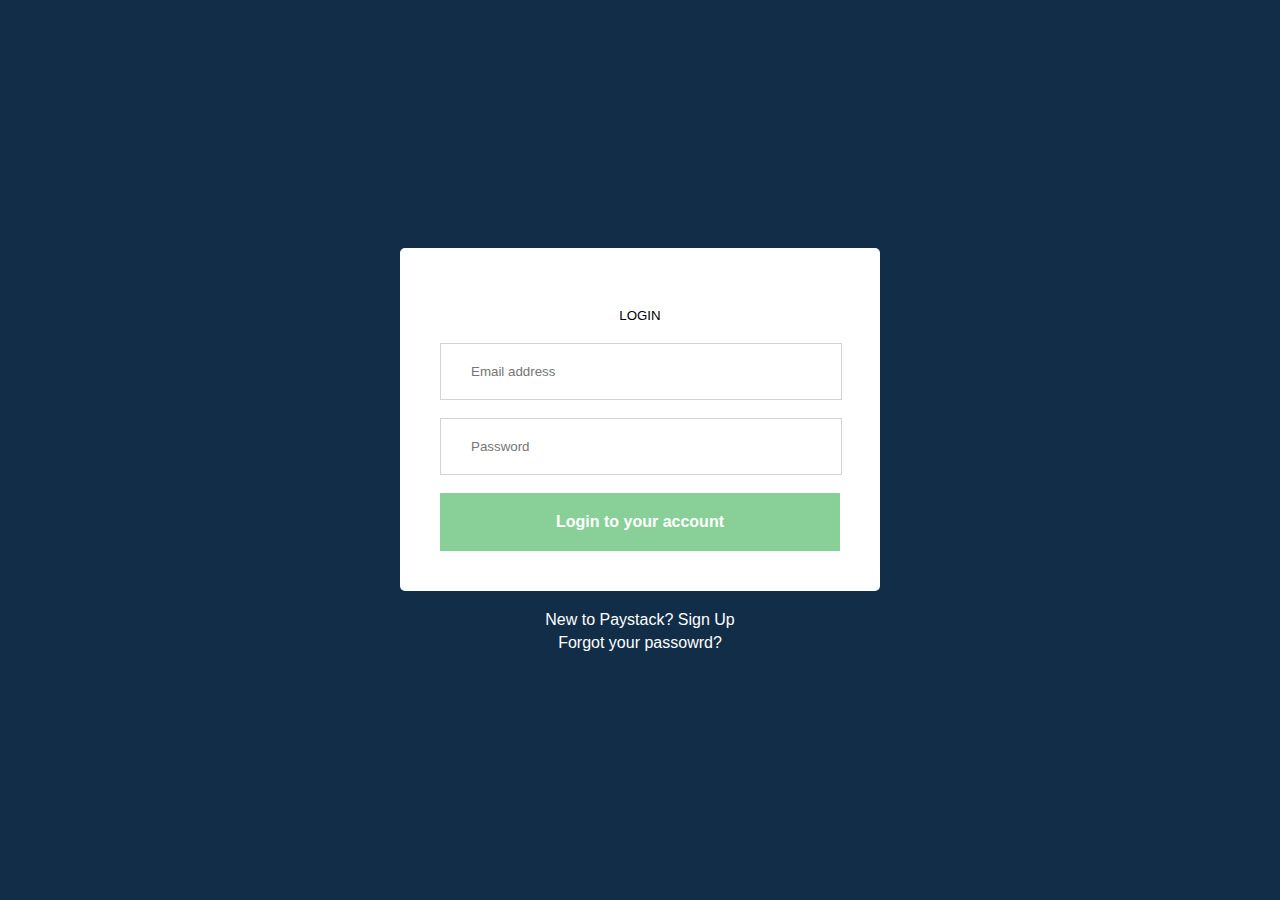
==== login.html @ 71a6ffb8 "moved login page" ====
<!DOCTYPE html>
<html lang="en">
<head>
    <meta charset="UTF-8">
    <meta name="viewport" content="width=device-width, initial-scale=1.0">
    <title>Login Page</title>
    <link rel="stylesheet" href="CSS/style.css">
</head>
<body>
    <div class="container">
        <h5>LOGIN</h5>
        <form>
        <input type="email" placeholder="Email address"><br>
        <br>
        <input type="password" placeholder="Password"><br>
        <br>
        <button type="submit">Login to your account</button>
        </form>
    </div>
    <div class="paragraphs">
        <p><span>New to Paystack?</span> Sign Up</p>
        <p id="forgot">Forgot your passowrd?</p>
    </div>
</body>
</html>
---- CSS/style.css ----
* {
    margin: 0;
    padding: 0;
}

body {
    background-color: #112D48;
    flex-direction: column;
    display: flex;
    justify-content: center;
    align-items: center;
    width: 100%;
    height: 100vh;
    font-family: graphik, "helvetica Neue", Helvetica, Arial, sans-serif;
}

.container {
    background-color: white;
    padding: 20px 40px;
    width: 400px;
    border-radius: 5px;
}

input {
    padding: 20px 30px;
    border: 1px solid lightgrey;
    width: 85%;
}

h5 {
    color: black;
    text-align: center;
    margin-bottom: 20px;
    margin-top: 40px;
    font-weight: normal;
}

button {
    background-color: #88D098;
    color: white;
    font-size: medium;
    font-weight: bold;
    padding: 20px 30px;
    border: none;
    width: 100%;
    margin-bottom: 20px;
}

.paragraphs {
    color: white;
    margin-top: 20px;
}

#forgot {
    text-align: center;
    margin-top: 5px;
}
span {
    font-weight: lighter;
}
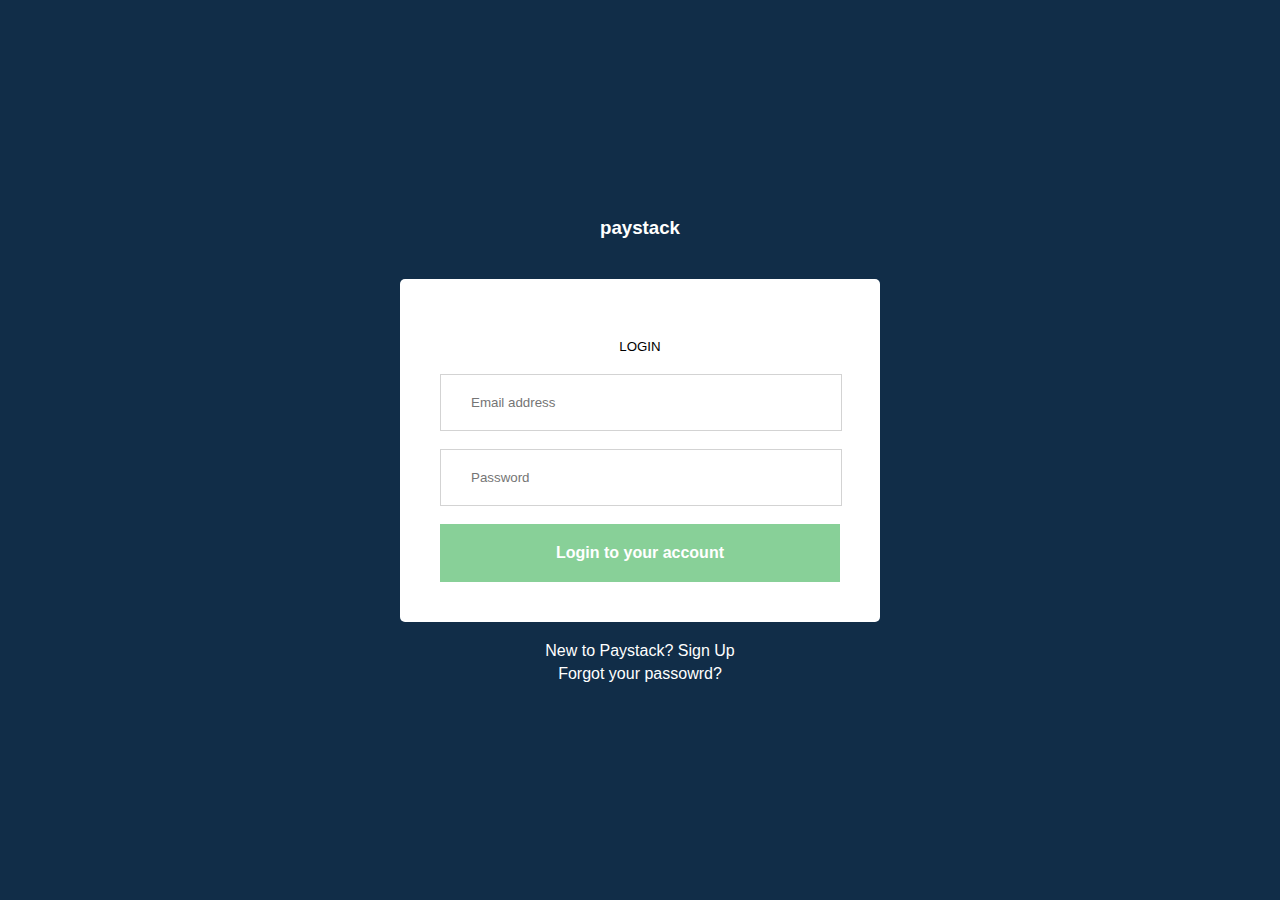
==== commit 85c4bfb8: "adjusted" ====
--- a/login.html
+++ b/login.html
@@ -7,6 +7,7 @@
     <link rel="stylesheet" href="CSS/style.css">
 </head>
 <body>
+    <h3>paystack</h3>
     <div class="container">
         <h5>LOGIN</h5>
         <form>
--- a/CSS/style.css
+++ b/CSS/style.css
@@ -12,6 +12,11 @@
     width: 100%;
     height: 100vh;
     font-family: graphik, "helvetica Neue", Helvetica, Arial, sans-serif;
+}
+
+h3 {
+    color: white;
+    margin-bottom: 40px;
 }
 
 .container {
